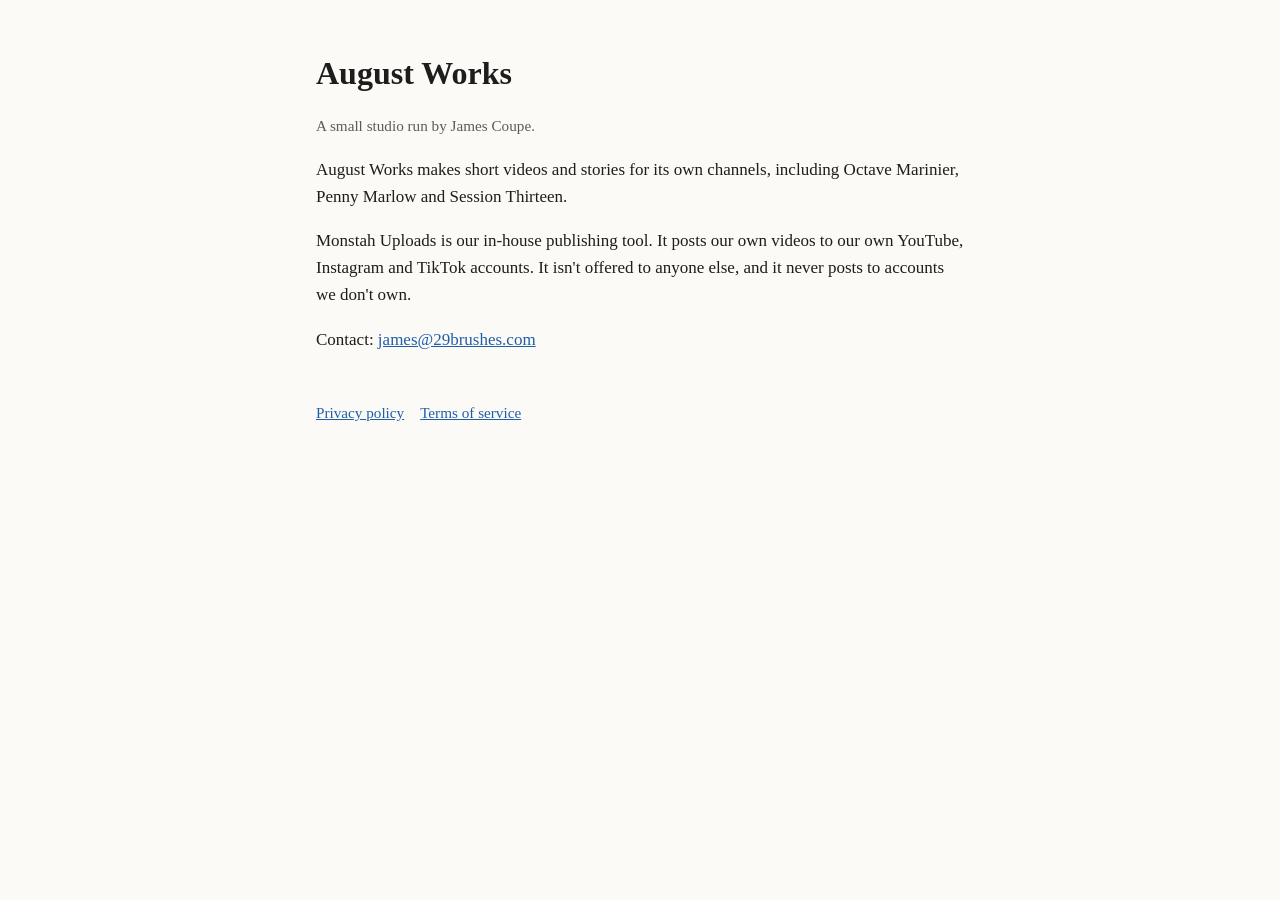
==== index.html @ f14032f2 "August Works site: home, privacy policy and terms for Monstah Uploads Co-Authored-By: Claude Opus 5." ====
<!doctype html>
<html lang="en">
<head>
<meta charset="utf-8">
<meta name="viewport" content="width=device-width, initial-scale=1">
<title>August Works</title>
<link rel="stylesheet" href="style.css">
</head>
<body>
<main>
<h1>August Works</h1>
<p class="muted">A small studio run by James Coupe.</p>
<p>August Works makes short videos and stories for its own channels, including Octave Marinier, Penny Marlow and Session Thirteen.</p>
<p>Monstah Uploads is our in-house publishing tool. It posts our own videos to our own YouTube, Instagram and TikTok accounts. It isn't offered to anyone else, and it never posts to accounts we don't own.</p>
<p>Contact: <a href="mailto:james@29brushes.com">james@29brushes.com</a></p>
<nav><a href="privacy.html">Privacy policy</a><a href="terms.html">Terms of service</a></nav>
</main>
</body>
</html>
---- style.css ----
:root { --bg: #fbfaf7; --fg: #1d1d1b; --muted: #5d5b55; --link: #1f5fa8; }
@media (prefers-color-scheme: dark) { :root { --bg: #151514; --fg: #ecebe6; --muted: #a8a59c; --link: #8ab8ec; } }
* { box-sizing: border-box; }
body { margin: 0; background: var(--bg); color: var(--fg); font: 17px/1.6 Georgia, "Times New Roman", serif; }
main { max-width: 680px; margin: 0 auto; padding: 48px 16px 64px; }
h1 { font-size: 2rem; margin: 0 0 4px; }
h2 { font-size: 1.15rem; margin: 2em 0 0.4em; }
p, li { color: var(--fg); }
.muted { color: var(--muted); font-size: 0.95rem; }
a { color: var(--link); }
nav { margin-top: 48px; font-size: 0.95rem; }
nav a { margin-right: 16px; }
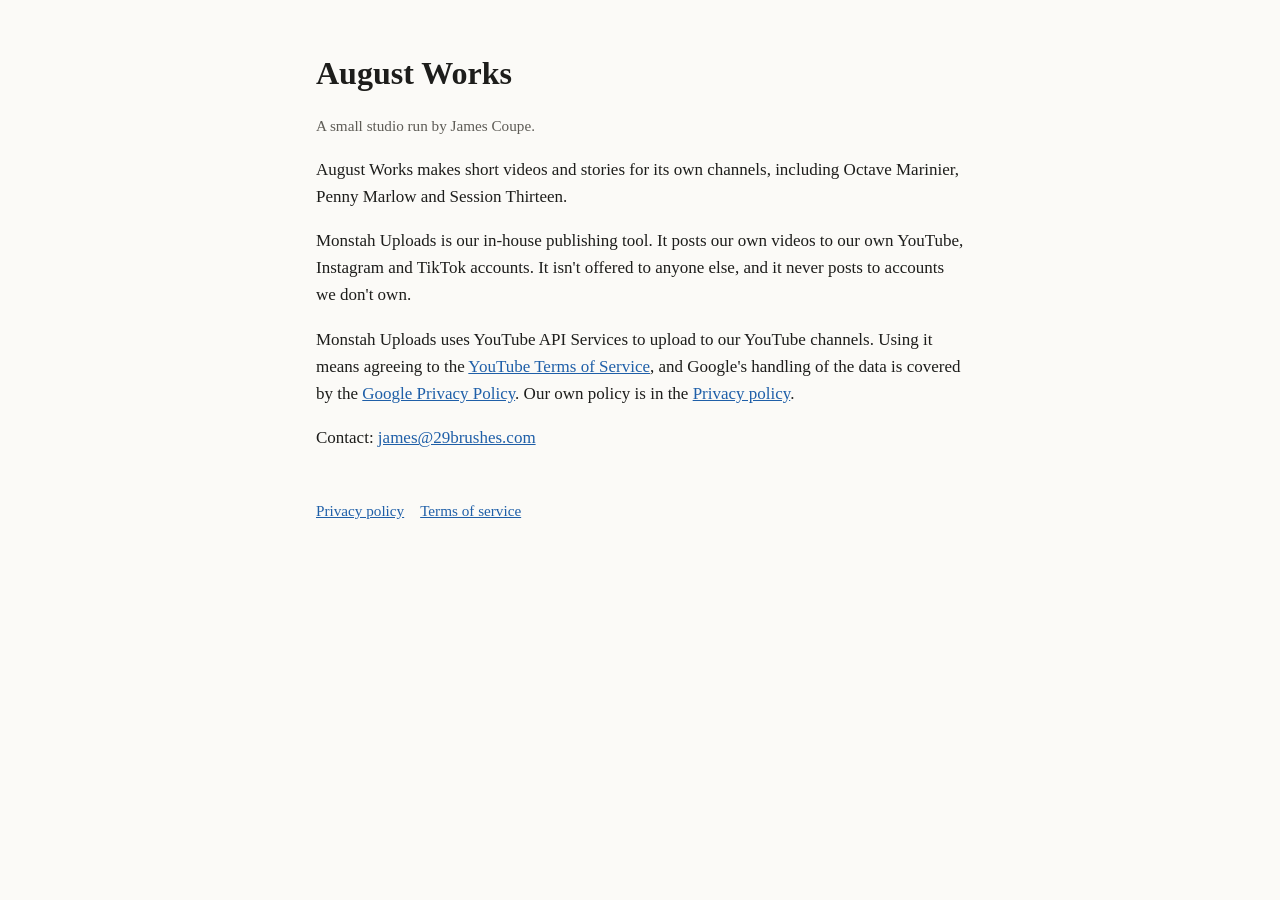
==== commit ccc2db35: "Home page names YouTube API Services; privacy sets a 7-day deletion window Co-Authored-By: Claude Op" ====
--- a/index.html
+++ b/index.html
@@ -12,6 +12,7 @@
 <p class="muted">A small studio run by James Coupe.</p>
 <p>August Works makes short videos and stories for its own channels, including Octave Marinier, Penny Marlow and Session Thirteen.</p>
 <p>Monstah Uploads is our in-house publishing tool. It posts our own videos to our own YouTube, Instagram and TikTok accounts. It isn't offered to anyone else, and it never posts to accounts we don't own.</p>
+<p>Monstah Uploads uses YouTube API Services to upload to our YouTube channels. Using it means agreeing to the <a href="https://www.youtube.com/t/terms">YouTube Terms of Service</a>, and Google's handling of the data is covered by the <a href="https://policies.google.com/privacy">Google Privacy Policy</a>. Our own policy is in the <a href="privacy.html">Privacy policy</a>.</p>
 <p>Contact: <a href="mailto:james@29brushes.com">james@29brushes.com</a></p>
 <nav><a href="privacy.html">Privacy policy</a><a href="terms.html">Terms of service</a></nav>
 </main>
